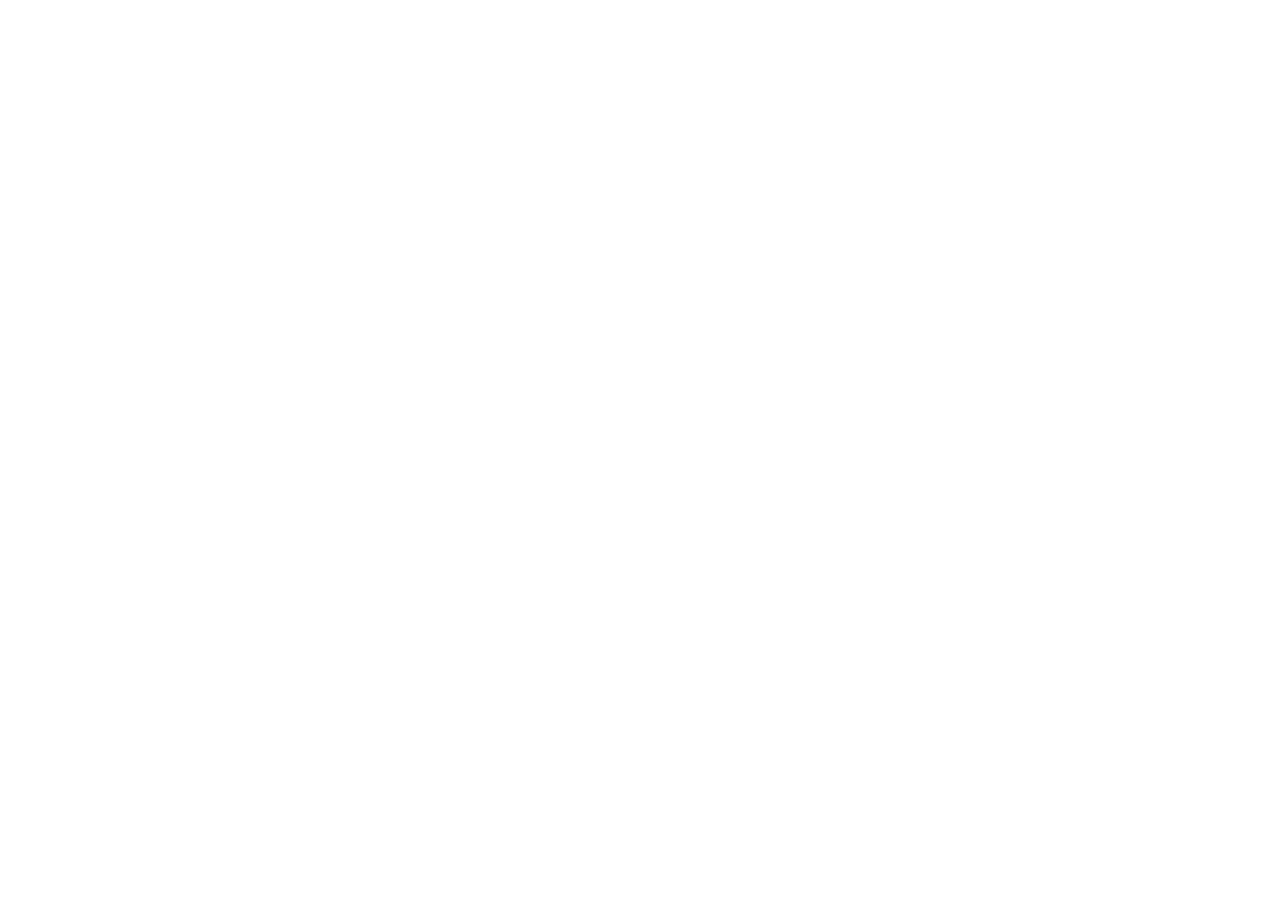
==== index.html @ 87e2204d "first commit" ====
<!DOCTYPE html>
<html>
<head>
    <meta charset='utf-8'>
    <meta http-equiv='X-UA-Compatible' content='IE=edge'>
    <title>Page Title</title>
    <meta name='viewport' content='width=device-width, initial-scale=1'>
    <link rel='stylesheet' type='text/css' media='screen' href='main.css'>
    <script src='main.js'></script>
</head>
<body>
    
</body>
</html>
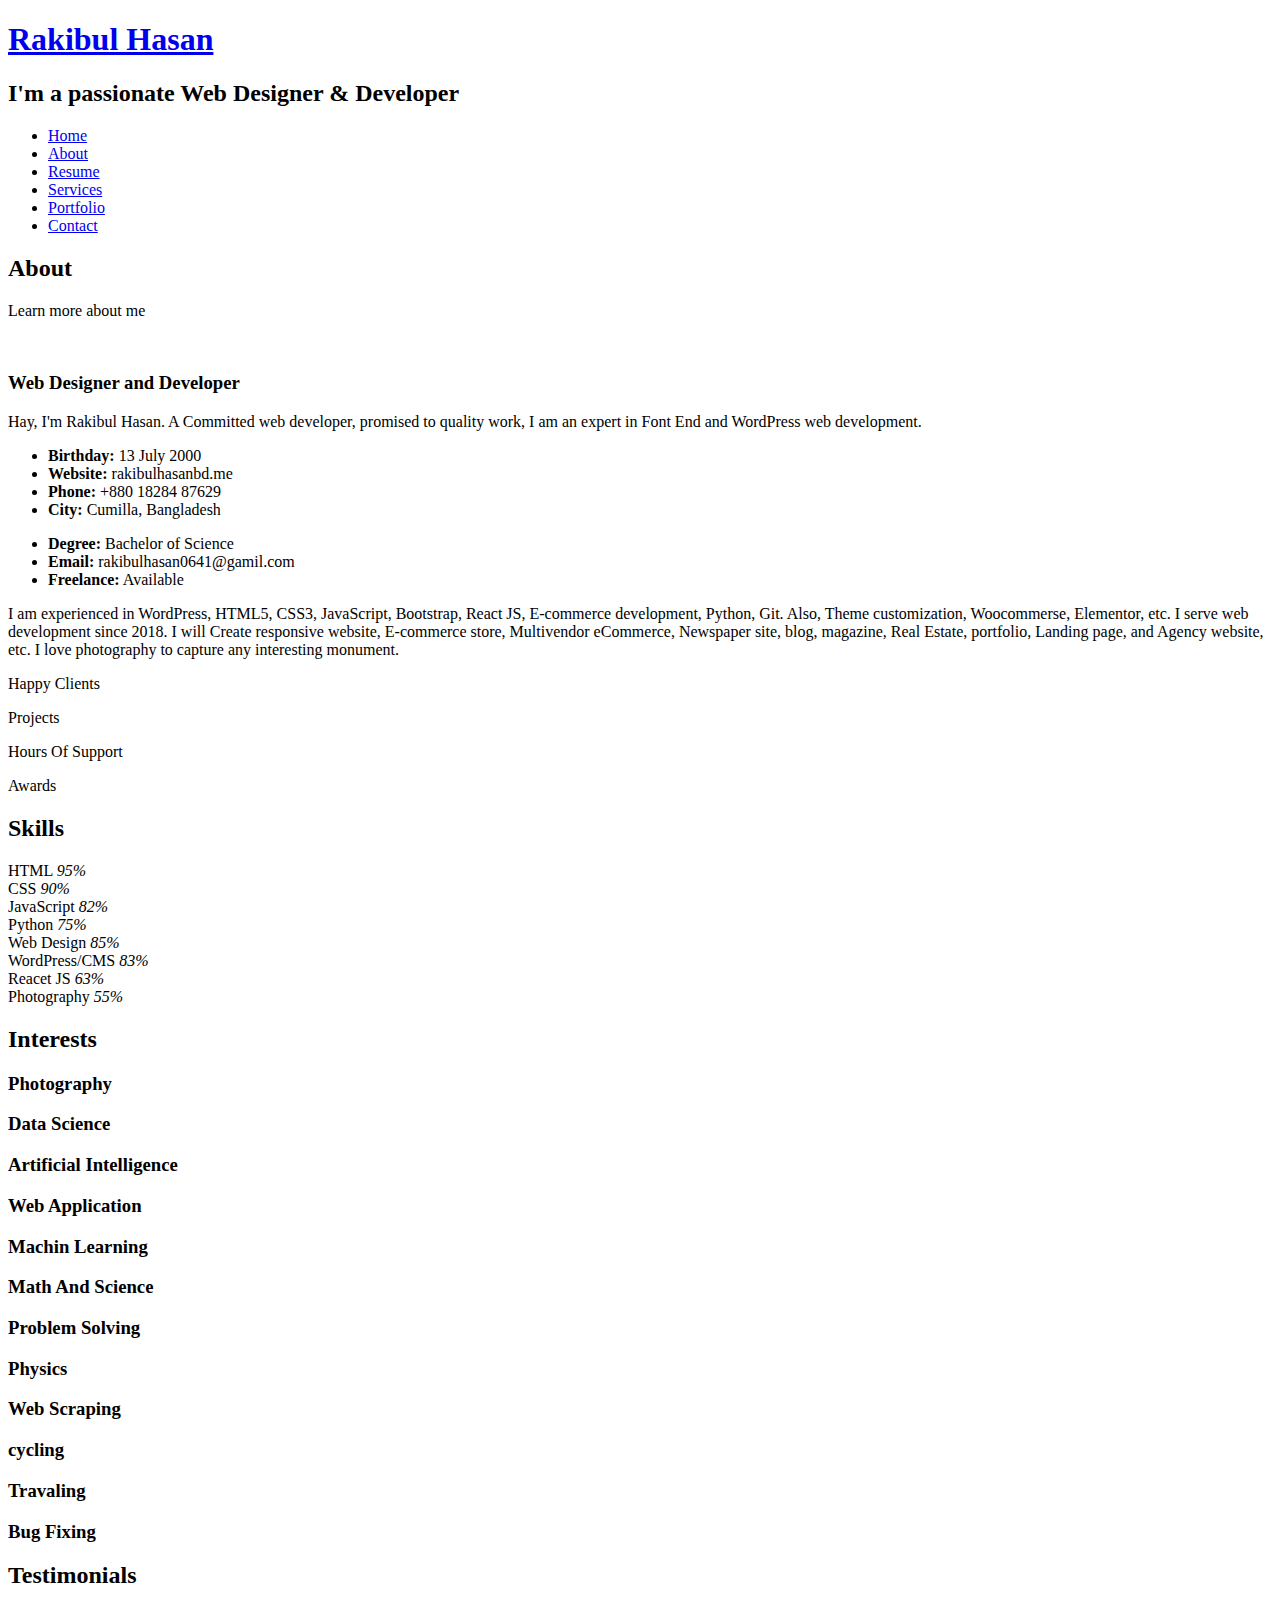
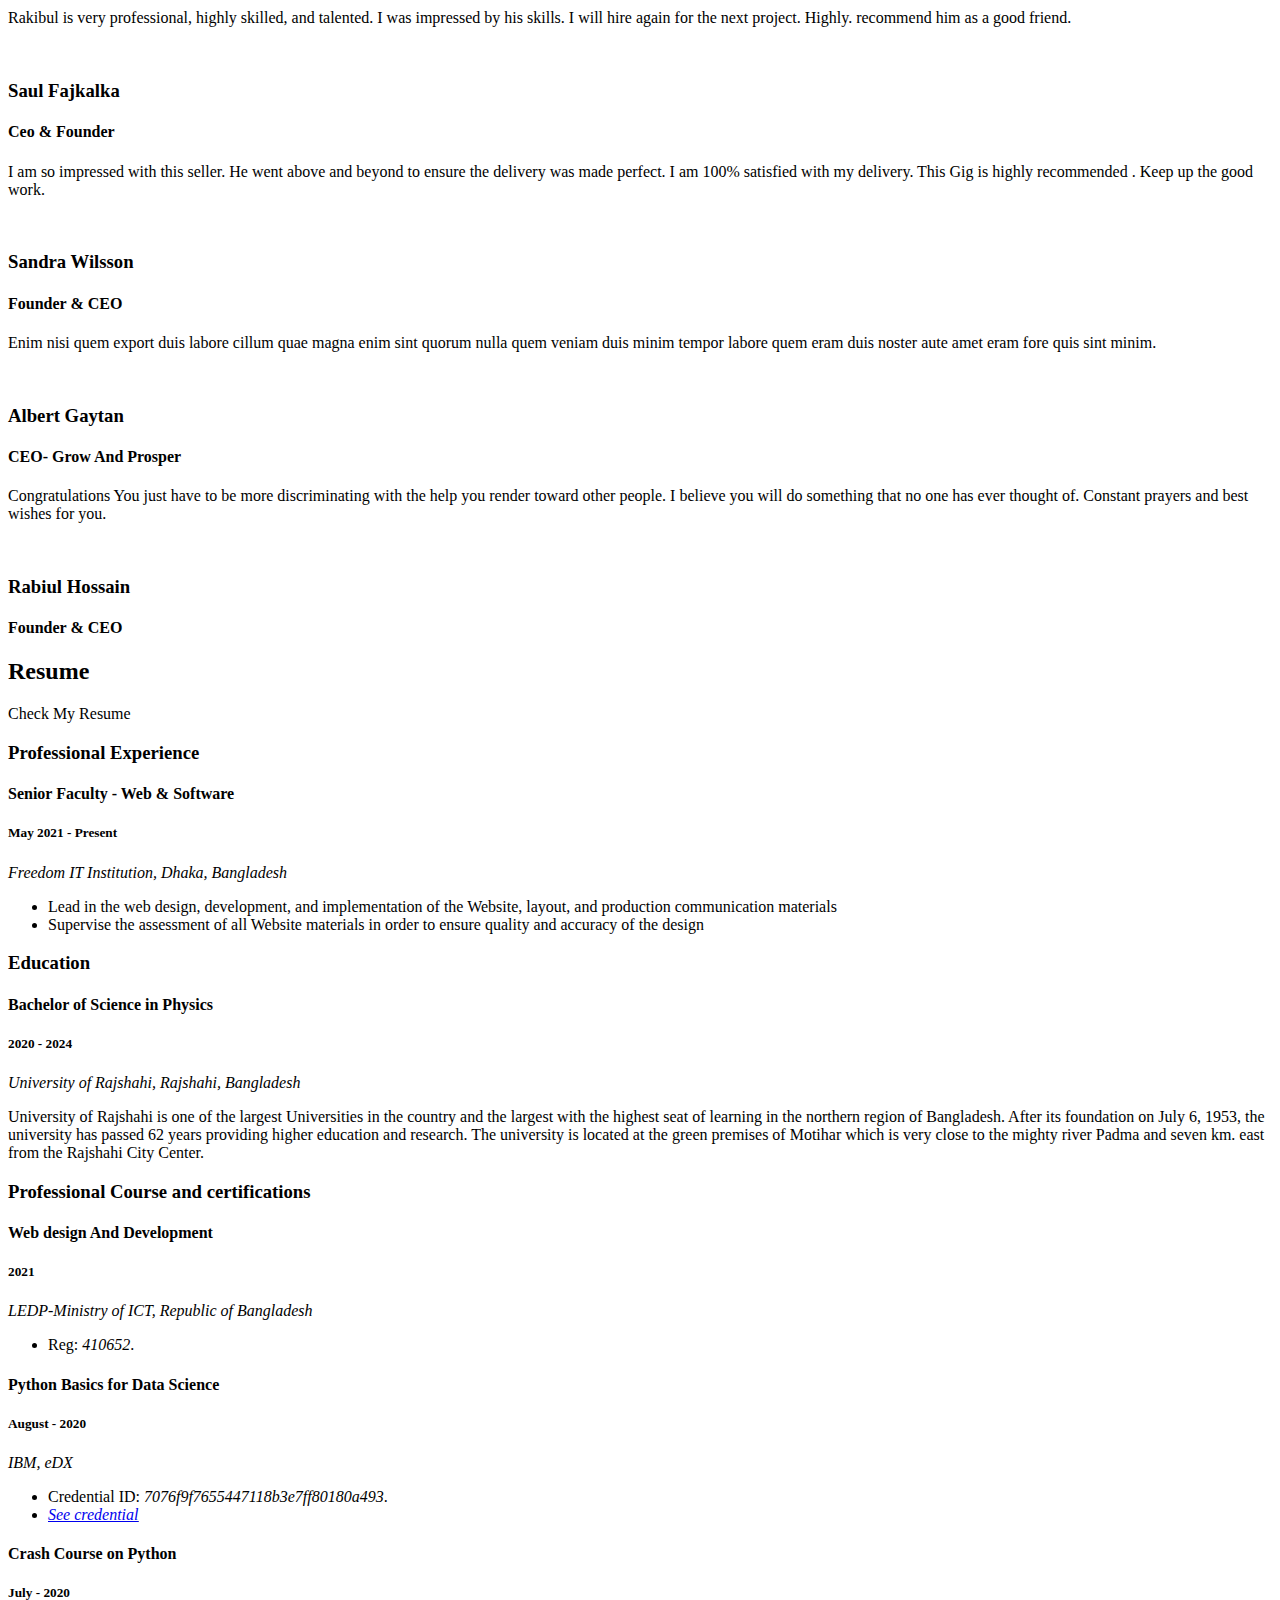
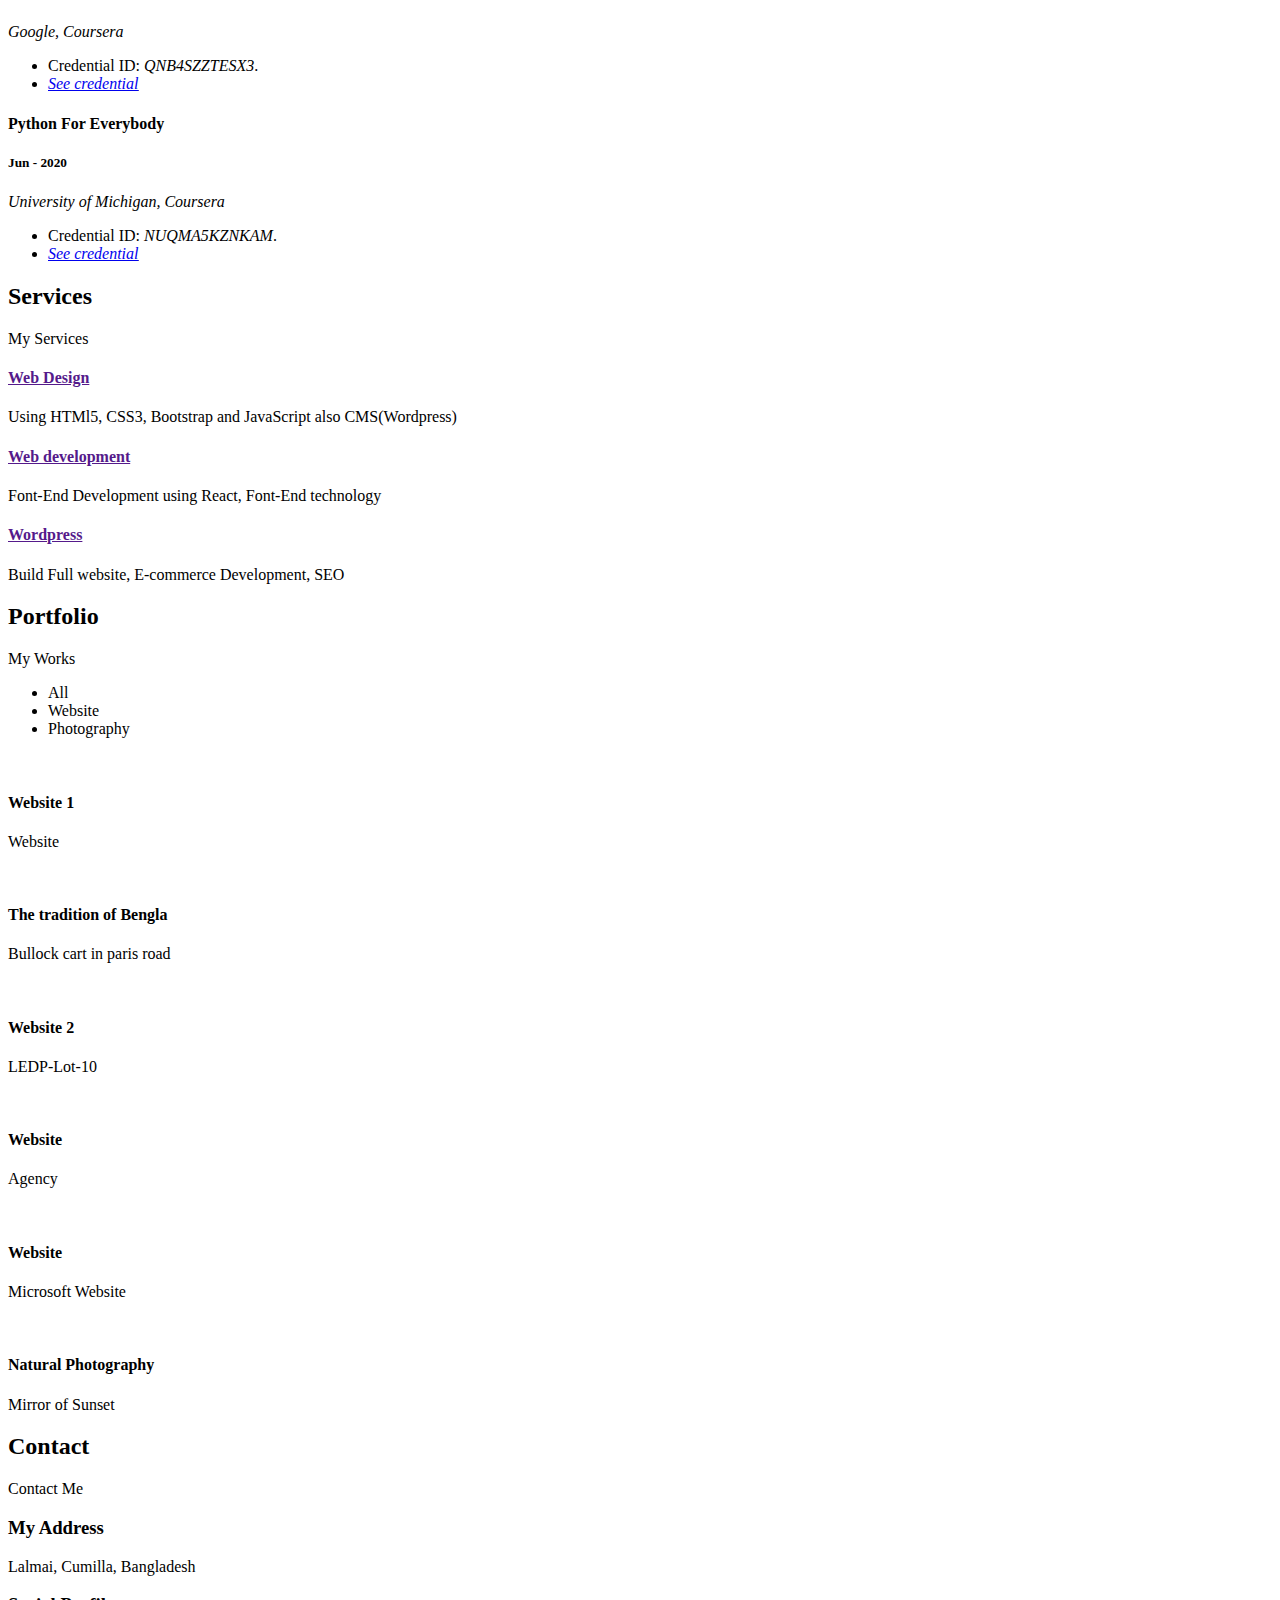
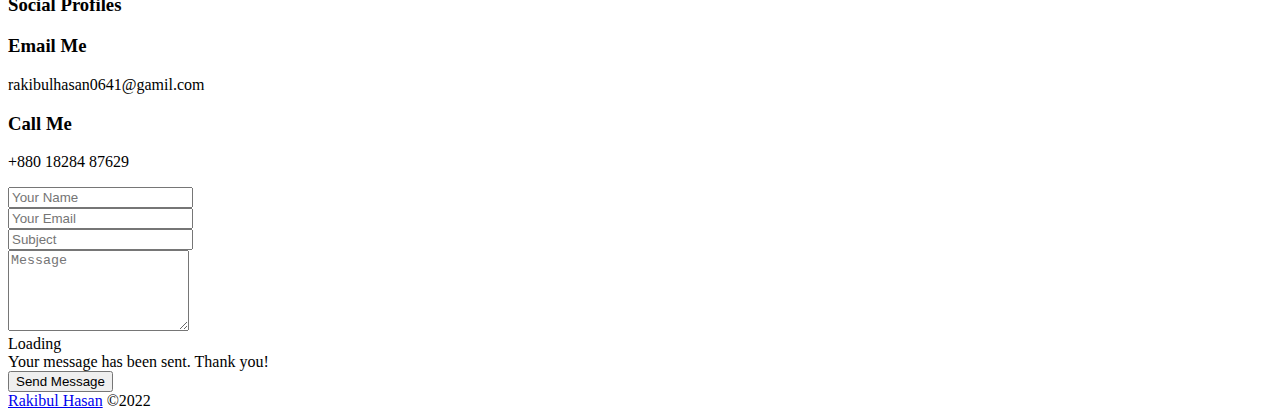
==== commit 87ccc4a2: "add HTML file" ====
--- a/index.html
+++ b/index.html
@@ -1,14 +1,862 @@
 <!DOCTYPE html>
-<html>
+<html lang="en">
+
 <head>
-    <meta charset='utf-8'>
-    <meta http-equiv='X-UA-Compatible' content='IE=edge'>
-    <title>Page Title</title>
-    <meta name='viewport' content='width=device-width, initial-scale=1'>
-    <link rel='stylesheet' type='text/css' media='screen' href='main.css'>
-    <script src='main.js'></script>
+  <meta charset="utf-8">
+  <meta content="width=device-width, initial-scale=1.0" name="viewport">
+
+  <title>Rakibul Hasan | Web Designer and Developer</title>
+  <meta content="" name="description">
+  <meta content="" name="keywords">
+
+  <!-- Favicons -->
+  <link href="assets/img/favicon.ico" rel="icon">
+  <link href="assets/img/apple-touch-icon.png" rel="apple-touch-icon">
+
+  <!-- Google Fonts -->
+  <link href="https://fonts.googleapis.com/css?family=Open+Sans:300,300i,400,400i,600,600i,700,700i|Raleway:300,300i,400,400i,500,500i,600,600i,700,700i|Poppins:300,300i,400,400i,500,500i,600,600i,700,700i" rel="stylesheet">
+
+  <!-- Vendor CSS Files -->
+  <link href="assets/vendor/bootstrap/css/bootstrap.min.css" rel="stylesheet">
+  <link href="assets/vendor/bootstrap-icons/bootstrap-icons.css" rel="stylesheet">
+  <link href="assets/vendor/boxicons/css/boxicons.min.css" rel="stylesheet">
+  <link href="assets/vendor/glightbox/css/glightbox.min.css" rel="stylesheet">
+  <link href="assets/vendor/remixicon/remixicon.css" rel="stylesheet">
+  <link href="assets/vendor/swiper/swiper-bundle.min.css" rel="stylesheet">
+
+  <!-- Template Main CSS File -->
+  <link href="assets/css/style.css" rel="stylesheet">
+
+  <!-- =======================================================
+  * Rakibul Hasan's Personal  portfiloo
+  * Template URL: https://rakibulhasanbd.me/
+  * Author:  Rakibul Hasan
+  ======================================================== -->
 </head>
+
 <body>
-    
+
+  <!-- ======= Header ======= -->
+  <header id="header">
+    <div class="container">
+
+      <h1><a href="index.html">Rakibul Hasan</a></h1>
+      <!-- Uncomment below if you prefer to use an image logo -->
+      <!-- <a href="index.html" class="mr-auto"><img src="assets/img/logo.png" alt="" class="img-fluid"></a> -->
+      <!-- <h2>I'm a passionate <span class="typed" data-typed-items="Designer, Developer, Freelancer, Physicist, Photographer"></span></h2> -->
+      <h2>I'm a passionate <span>Web Designer & Developer</span></h2>
+      
+      <!-- ======= Hero Section ======= -->
+  <!-- <section id="hero" class="d-flex flex-column justify-content-center align-items-center">
+    <div class="hero-container" data-aos="fade-in">
+      <h1>Rakibul Hasan</h1>
+      <p>I'm <span class="typed" data-typed-items="Designer, Developer, Freelancer, Physicist, Photographer"></span></p>
+    </div>
+  </section>End Hero -->
+  
+      <nav id="navbar" class="navbar">
+        <ul>
+          <li><a class="nav-link active" href="#header">Home</a></li>
+          <li><a class="nav-link" href="#about">About</a></li>
+          <li><a class="nav-link" href="#resume">Resume</a></li>
+          <li><a class="nav-link" href="#services">Services</a></li>
+          <li><a class="nav-link" href="#portfolio">Portfolio</a></li>
+          <li><a class="nav-link" href="#contact">Contact</a></li>
+        </ul>
+        <i class="bi bi-list mobile-nav-toggle"></i>
+      </nav><!-- .navbar -->
+
+      <div class="social-links">
+        <a target="_blank" href="https://twitter.com/rakibulh181" class="twitter"><i class="bx bxl-twitter"></i></a>
+        <a target="_blank" href="https://www.freecodecamp.org/rakibul181" class="facebook"><i class="fab fa-free-code-camp"></i></a>
+        <a target="_blank" href="https://www.instagram.com/rakibul_hasan81/" class="instagram"><i class="bx bxl-instagram"></i></a>
+        <a target="_blank" href="https://github.com/rakibul181" class="google-plus"><i class="bx bxl-github"></i></a>
+        <a taeget="_blank" href="https://www.linkedin.com/in/rakibul181/" class="linkedin"><i class="bx bxl-linkedin"></i></a>
+      </div>
+
+    </div>
+  </header><!-- End Header -->
+
+  <!-- ======= About Section ======= -->
+  <section id="about" class="about">
+
+    <!-- ======= About Me ======= -->
+    <div class="about-me container">
+
+      <div class="section-title">
+        <h2>About</h2>
+        <p>Learn more about me</p>
+      </div>
+
+      <div class="row">
+        <div class="col-lg-4" data-aos="fade-right">
+          <img src="assets/img/me.jpeg" class="img-fluid" alt="">
+        </div>
+        <div class="col-lg-8 pt-4 pt-lg-0 content" data-aos="fade-left">
+          <h3>Web Designer and Developer</h3>
+          <p class="fst-italic">
+            Hay, I'm Rakibul Hasan. A Committed web developer, promised to quality work, I am an expert in Font End and WordPress web development. 
+          </p>
+          <div class="row">
+            <div class="col-lg-6">
+              <ul>
+                <li><i class="bi bi-chevron-right"></i> <strong>Birthday:</strong> <span>13 July 2000</span></li>
+                <li><i class="bi bi-chevron-right"></i> <strong>Website:</strong> <span>rakibulhasanbd.me</span></li>
+                <li><i class="bi bi-chevron-right"></i> <strong>Phone:</strong> <span>+880 18284 87629</span></li>
+                <li><i class="bi bi-chevron-right"></i> <strong>City:</strong> <span>Cumilla, Bangladesh</span></li>
+              </ul>
+            </div>
+            <div class="col-lg-6">
+              <ul>
+                <!-- <li><i class="bi bi-chevron-right"></i> <strong>Age:</strong> <span>30</span></li> -->
+                <li><i class="bi bi-chevron-right"></i> <strong>Degree:</strong> <span>Bachelor of Science</span></li>
+                <li><i class="bi bi-chevron-right"></i> <strong>Email:</strong> <span>rakibulhasan0641@gamil.com</span></li>
+                <li><i class="bi bi-chevron-right"></i> <strong>Freelance:</strong> <span>Available</span></li>
+              </ul>
+            </div>
+          </div>
+          <p>
+            I am experienced in WordPress, HTML5, CSS3, JavaScript, Bootstrap, React JS, E-commerce development, Python, Git. Also, Theme customization, Woocommerse, Elementor, etc. I serve web development since 2018. I will Create responsive website, E-commerce store, Multivendor eCommerce, Newspaper site, blog, magazine, Real Estate, portfolio, Landing page, and Agency website, etc. I love photography to capture any interesting monument.
+          </p>
+        </div>
+      </div>
+
+    </div><!-- End About Me -->
+
+    <!-- ======= Counts ======= -->
+    <div class="counts container">
+
+      <div class="row">
+
+        <div class="col-lg-3 col-md-6">
+          <div class="count-box">
+            <i class="bi bi-emoji-smile"></i>
+            <span data-purecounter-start="0" data-purecounter-end="32" data-purecounter-duration="1" class="purecounter"></span>
+            <p>Happy Clients</p>
+          </div>
+        </div>
+
+        <div class="col-lg-3 col-md-6 mt-5 mt-md-0">
+          <div class="count-box">
+            <i class="bi bi-journal-richtext"></i>
+            <span data-purecounter-start="0" data-purecounter-end="51" data-purecounter-duration="1" class="purecounter"></span>
+            <p>Projects</p>
+          </div>
+        </div>
+
+        <div class="col-lg-3 col-md-6 mt-5 mt-lg-0">
+          <div class="count-box">
+            <i class="bi bi-headset"></i>
+            <span data-purecounter-start="0" data-purecounter-end="463" data-purecounter-duration="1" class="purecounter"></span>
+            <p>Hours Of Support</p>
+          </div>
+        </div>
+
+        <div class="col-lg-3 col-md-6 mt-5 mt-lg-0">
+          <div class="count-box">
+            <i class="bi bi-award"></i>
+            <span data-purecounter-start="0" data-purecounter-end="3" data-purecounter-duration="1" class="purecounter"></span>
+            <p>Awards</p>
+          </div>
+        </div>
+
+      </div>
+
+    </div><!-- End Counts -->
+
+    <!-- ======= Skills  ======= -->
+    <div class="skills container">
+
+      <div class="section-title">
+        <h2>Skills</h2>
+      </div>
+
+      <div class="row skills-content">
+
+        <div class="col-lg-6">
+
+          <div class="progress">
+            <span class="skill">HTML <i class="val">95%</i></span>
+            <div class="progress-bar-wrap">
+              <div class="progress-bar" role="progressbar" aria-valuenow="95" aria-valuemin="0" aria-valuemax="100"></div>
+            </div>
+          </div>
+
+          <div class="progress">
+            <span class="skill">CSS <i class="val">90%</i></span>
+            <div class="progress-bar-wrap">
+              <div class="progress-bar" role="progressbar" aria-valuenow="90" aria-valuemin="0" aria-valuemax="100"></div>
+            </div>
+          </div>
+
+          <div class="progress">
+            <span class="skill">JavaScript <i class="val">82%</i></span>
+            <div class="progress-bar-wrap">
+              <div class="progress-bar" role="progressbar" aria-valuenow="82" aria-valuemin="0" aria-valuemax="100"></div>
+            </div>
+          </div>
+
+          <div class="progress">
+            <span class="skill">Python <i class="val">75%</i></span>
+            <div class="progress-bar-wrap">
+              <div class="progress-bar" role="progressbar" aria-valuenow="75" aria-valuemin="0" aria-valuemax="100"></div>
+            </div>
+          </div>
+
+        </div>
+
+        <div class="col-lg-6">
+
+          <div class="progress">
+            <span class="skill">Web Design <i class="val">85%</i></span>
+            <div class="progress-bar-wrap">
+              <div class="progress-bar" role="progressbar" aria-valuenow="85" aria-valuemin="0" aria-valuemax="100"></div>
+            </div>
+          </div>
+
+          <div class="progress">
+            <span class="skill">WordPress/CMS <i class="val">83%</i></span>
+            <div class="progress-bar-wrap">
+              <div class="progress-bar" role="progressbar" aria-valuenow="83" aria-valuemin="0" aria-valuemax="100"></div>
+            </div>
+          </div>
+
+          <div class="progress">
+            <span class="skill">Reacet JS <i class="val">63%</i></span>
+            <div class="progress-bar-wrap">
+              <div class="progress-bar" role="progressbar" aria-valuenow="63" aria-valuemin="0" aria-valuemax="100"></div>
+            </div>
+          </div>
+
+          <div class="progress">
+            <span class="skill">Photography <i class="val">55%</i></span>
+            <div class="progress-bar-wrap">
+              <div class="progress-bar" role="progressbar" aria-valuenow="55" aria-valuemin="0" aria-valuemax="100"></div>
+            </div>
+          </div>
+
+        </div>
+
+      </div>
+
+    </div><!-- End Skills -->
+
+    <!-- ======= Interests ======= -->
+    <div class="interests container">
+
+      <div class="section-title">
+        <h2>Interests</h2>
+      </div>
+
+      <div class="row">
+        <div class="col-lg-3 col-md-4">
+          <div class="icon-box">
+            <i class="fas fa-camera-retro" style="color: #ffbb2c;"></i>
+            <h3>Photography</h3>
+          </div>
+        </div>
+        <div class="col-lg-3 col-md-4 mt-4 mt-md-0">
+          <div class="icon-box">
+            <i class="fas fa-database" style="color: #5578ff;"></i>
+            <h3>Data Science</h3>
+          </div>
+        </div>
+        <div class="col-lg-3 col-md-4 mt-4 mt-md-0">
+          <div class="icon-box">
+            <i class="fas fa-robot" style="color: #e80368;"></i>
+            <h3>Artificial Intelligence</h3>
+          </div>
+        </div>
+        <div class="col-lg-3 col-md-4 mt-4 mt-lg-0">
+          <div class="icon-box">
+            <i class="fas fa-laptop-code" style="color: #e361ff;"></i>
+            <h3>Web Application</h3>
+          </div>
+        </div>
+        <div class="col-lg-3 col-md-4 mt-4">
+          <div class="icon-box">
+            <i class="fas fa-cash-register" style="color: #47aeff;"></i>
+            <h3>Machin Learning</h3>
+          </div>
+        </div>
+        <div class="col-lg-3 col-md-4 mt-4">
+          <div class="icon-box">
+            <i class="fab fa-react" style="color: #ffa76e;"></i>
+            <h3>Math And Science</h3>
+          </div>
+        </div>
+        <div class="col-lg-3 col-md-4 mt-4">
+          <div class="icon-box">
+            <i class="fas fa-puzzle-piece"style="color: #11dbcf;"></i>
+            <h3>Problem Solving</h3>
+          </div>
+        </div>
+        <div class="col-lg-3 col-md-4 mt-4">
+          <div class="icon-box">
+            <i class="fas fa-magnet" style="color: #4233ff;"></i>
+            <h3>Physics</h3>
+          </div>
+        </div>
+        <div class="col-lg-3 col-md-4 mt-4">
+          <div class="icon-box">
+            <i class="fas fa-globe" style="color: #b2904f;"></i>
+            <h3>Web Scraping</h3>
+          </div>
+        </div>
+        <div class="col-lg-3 col-md-4 mt-4">
+          <div class="icon-box">
+            <i class="fas fa-biking" style="color: #b20969;"></i>
+            <h3>cycling</h3>
+          </div>
+        </div>
+        <div class="col-lg-3 col-md-4 mt-4">
+          <div class="icon-box">
+            <i class="fas fa-car-alt" style="color: #ff5828;"></i>
+            <h3>Travaling</h3>
+          </div>
+        </div>
+        <div class="col-lg-3 col-md-4 mt-4">
+          <div class="icon-box">
+            <i class="fas fa-tools" style="color: #29cc61;"></i>
+            <h3>Bug Fixing</h3>
+          </div>
+        </div>
+      </div>
+
+    </div><!-- End Interests -->
+
+    <!-- ======= Testimonials ======= -->
+    <div class="testimonials container">
+
+      <div class="section-title">
+        <h2>Testimonials</h2>
+      </div>
+
+      <div class="testimonials-slider swiper-container" data-aos="fade-up" data-aos-delay="100">
+        <div class="swiper-wrapper">
+
+          <div class="swiper-slide">
+            <div class="testimonial-item">
+              <p>
+                <i class="bx bxs-quote-alt-left quote-icon-left"></i>
+                Rakibul is very professional, highly skilled, and talented. I was impressed by his skills. I will hire again for the next project. Highly. recommend him as a good friend.
+                <i class="bx bxs-quote-alt-right quote-icon-right"></i>
+              </p>
+              <img src="assets/img/testimonials/testimonials-1.jpg" class="testimonial-img" alt="">
+              <h3>Saul  Fajkalka</h3>
+              <h4>Ceo &amp; Founder</h4>
+            </div>
+          </div><!-- End testimonial item -->
+
+          <div class="swiper-slide">
+            <div class="testimonial-item">
+              <p>
+                <i class="bx bxs-quote-alt-left quote-icon-left"></i>
+                I am so impressed with this seller. He went above and beyond to ensure the delivery was made perfect. I am 100% satisfied with my delivery. This Gig is highly recommended . Keep up the good work.
+                <i class="bx bxs-quote-alt-right quote-icon-right"></i>
+              </p>
+              <img src="assets/img/testimonials/testimonials-2.jpg" class="testimonial-img" alt="">
+              <h3>Sandra Wilsson</h3>
+              <h4>Founder &amp; CEO </h4>
+            </div>
+          </div><!-- End testimonial item -->
+
+          <div class="swiper-slide">
+            <div class="testimonial-item">
+              <p>
+                <i class="bx bxs-quote-alt-left quote-icon-left"></i>
+                Enim nisi quem export duis labore cillum quae magna enim sint quorum nulla quem veniam duis minim tempor labore quem eram duis noster aute amet eram fore quis sint minim.
+                <i class="bx bxs-quote-alt-right quote-icon-right"></i>
+              </p>
+              <img src="assets/img/testimonials/testimonials-3.jpg" class="testimonial-img" alt="">
+              <h3>Albert Gaytan</h3>
+              <h4>CEO- Grow And Prosper</h4>
+            </div>
+          </div><!-- End testimonial item -->
+
+          <div class="swiper-slide">
+            <div class="testimonial-item">
+              <p>
+                <i class="bx bxs-quote-alt-left quote-icon-left"></i>
+                Congratulations You just have to be more discriminating with the help you render toward other people. I believe you will do something that no one has ever thought of. Constant prayers and best wishes for you.
+                <i class="bx bxs-quote-alt-right quote-icon-right"></i>
+              </p>
+              <img src="assets/img/testimonials/testimonials-4.jpg" class="testimonial-img" alt="">
+              <h3>Rabiul Hossain</h3>
+              <h4>Founder &amp; CEO</h4>
+            </div>
+          </div><!-- End testimonial item -->
+
+          <!-- <div class="swiper-slide">
+            <div class="testimonial-item">
+              <p>
+                <i class="bx bxs-quote-alt-left quote-icon-left"></i>
+                Quis quorum aliqua sint quem legam fore sunt eram irure aliqua veniam tempor noster veniam enim culpa labore duis sunt culpa nulla illum cillum fugiat legam esse veniam culpa fore nisi cillum quid.
+                <i class="bx bxs-quote-alt-right quote-icon-right"></i>
+              </p>
+              <img src="assets/img/testimonials/testimonials-5.jpg" class="testimonial-img" alt="">
+              <h3>John Larson</h3>
+              <h4>Entrepreneur</h4>
+            </div>
+          </div>End testimonial item -->
+
+        </div>
+        <div class="swiper-pagination"></div>
+      </div>
+
+      <div class="owl-carousel testimonials-carousel">
+
+      </div>
+
+    </div><!-- End Testimonials  -->
+
+  </section><!-- End About Section -->
+
+  <!-- ======= Resume Section ======= -->
+  <section id="resume" class="resume">
+    <div class="container">
+
+      <div class="section-title">
+        <h2>Resume</h2>
+        <p>Check My Resume</p>
+      </div>
+
+      <div class="row">
+        <div class="col-lg-6">
+
+          <h3 class="resume-title">Professional Experience</h3>
+          <div class="resume-item">
+            <h4>Senior Faculty - Web & Software</h4>
+            <h5>May 2021 - Present</h5>
+            <p><em>Freedom IT Institution, Dhaka, Bangladesh </em></p>
+            <p>
+            <ul>
+              <li>Lead in the web design, development, and implementation of the Website, layout, and production communication materials</li>
+              <!-- <li>Delegate tasks to the 7 members of the design team and provide counsel on all aspects of the project. </li> -->
+              <li>Supervise the assessment of all Website materials in order to ensure quality and accuracy of the design</li>
+              <!-- <li>Oversee the efficient use of production project budgets ranging from $2,000 - $25,000</li> -->
+            </ul>
+            </p>
+          </div>
+          
+          <!-- <h3 class="resume-title">Sumary</h3>
+          <div class="resume-item pb-0">
+            
+            <h4>Alice Barkley</h4>
+            <p><em>Innovative and deadline-driven Graphic Designer with 3+ years of experience designing and developing user-centered digital/print marketing material from initial concept to final, polished deliverable.</em></p>
+            <p>
+            <ul>
+              <li>Portland par 127,Orlando, FL</li>
+              <li>(123) 456-7891</li>
+              <li>alice.barkley@example.com</li>
+            </ul>
+            </p>
+          </div> -->
+
+          <h3 class="resume-title">Education</h3>
+          <!-- <div class="resume-item">
+            <h4>Master of Fine Arts &amp; Graphic Design</h4>
+            <h5>2015 - 2016</h5>
+            <p><em>Rochester Institute of Technology, Rochester, NY</em></p>
+            <p>Qui deserunt veniam. Et sed aliquam labore tempore sed quisquam iusto autem sit. Ea vero voluptatum qui ut dignissimos deleniti nerada porti sand markend</p>
+          </div> -->
+          <div class="resume-item">
+            <h4>Bachelor of Science in Physics </h4>
+            <h5>2020 - 2024</h5>
+            <p><em>University of Rajshahi, Rajshahi, Bangladesh</em></p>
+            <p>University of Rajshahi is one of the largest Universities in the country and the largest with the highest seat of learning in the northern region of Bangladesh. After its foundation on July 6, 1953, the university has passed 62 years providing higher education and research. The university is located at the green premises of Motihar which is very close to the mighty river Padma and seven km. east from the Rajshahi City Center.</p>
+          </div>
+        </div>
+        <div class="col-lg-6">
+          <h3 class="resume-title">Professional Course and certifications</h3>
+          <!-- <div class="resume-item">
+            <h4>Senior Faculty - Web & Software</h4>
+            <h5>May 2021 - Present</h5>
+            <p><em>Freedom IT Institution, Dhaka, Bangladesh </em></p>
+            <p>
+            <ul>
+              <li>Lead in the design, development, and implementation of the graphic, layout, and production communication materials</li>
+              <li>Delegate tasks to the 7 members of the design team and provide counsel on all aspects of the project. </li>
+              <li>Supervise the assessment of all graphic materials in order to ensure quality and accuracy of the design</li>
+              <li>Oversee the efficient use of production project budgets ranging from $2,000 - $25,000</li>
+            </ul>
+            </p>
+          </div> -->
+          <div class="resume-item">
+            <h4>Web design And Development</h4>
+            <h5>2021</h5>
+            <p><em>LEDP-Ministry of ICT, Republic of Bangladesh</em></p>
+            <p>
+            <ul>
+              <li> Reg:<em> 410652</em>.</li>
+              <!-- <li>Managed up to 5 projects or tasks at a given time while under pressure</li>
+              <li>Recommended and consulted with clients on the most appropriate graphic design</li>
+              <li>Created 4+ design presentations and proposals a month for clients and account managers</li> -->
+            </ul>
+            </p>
+
+            
+          </div>
+          <div class="resume-item">
+            <h4>Python Basics for Data Science</h4>
+            <h5>August - 2020</h5>
+            <p><em>IBM, eDX</em></p>
+            <p>
+            <ul>
+              <li>Credential ID:<em> 7076f9f7655447118b3e7ff80180a493</em>.</li>
+              <li> <em><u><a href="https://courses.edx.org/certificates/7076f9f7655447118b3e7ff80180a493" target="_blank" rel="noopener noreferrer">See credential</a> </u></em></li>
+              <!-- <li>Recommended and consulted with clients on the most appropriate graphic design</li> -->
+              <!-- <li>Created 4+ design presentations and proposals a month for clients and account managers</li> -->
+            </ul>
+            </p>
+          </div>
+
+          <div class="resume-item">
+            <h4>Crash Course on Python</h4>
+            <h5>July - 2020</h5>
+            <p><em>Google, Coursera</em></p>
+            <p>
+            <ul>
+              <li>Credential ID:<em> QNB4SZZTESX3</em>.</li>
+              <li> <em><u><a href="https://coursera.org/share/722d1d818c4c47bb363d04d48b57ca7c" target="_blank" rel="noopener noreferrer">See credential</a> </u></em></li>
+              <!-- <li>Recommended and consulted with clients on the most appropriate graphic design</li> -->
+              <!-- <li>Created 4+ design presentations and proposals a month for clients and account managers</li> -->
+            </ul>
+            </p>
+          </div>
+
+          <div class="resume-item">
+            <h4>Python For Everybody</h4>
+            <h5>Jun - 2020</h5>
+            <p><em>University of Michigan, Coursera</em></p>
+            <p>
+            <ul>
+              <li>Credential ID:<em> NUQMA5KZNKAM</em>.</li>
+              <li> <em><u><a href="https://coursera.org/share/3c08f6931a0ed727dc9928d311f9d969" target="_blank" rel="noopener noreferrer">See credential</a> </u></em></li>
+              <!-- <li>Recommended and consulted with clients on the most appropriate graphic design</li> -->
+              <!-- <li>Created 4+ design presentations and proposals a month for clients and account managers</li> -->
+            </ul>
+            </p>
+          </div>
+
+        
+        </div>
+      </div>
+
+    </div>
+  </section><!-- End Resume Section -->
+
+  <!-- ======= Services Section ======= -->
+  <section id="services" class="services">
+    <div class="container">
+
+      <div class="section-title">
+        <h2>Services</h2>
+        <p>My Services</p>
+      </div>
+
+      <div class="row">
+        <div class="col-lg-4 col-md-6 d-flex align-items-stretch">
+          <div class="icon-box">
+            <div class="icon"><i class="fas fa-laptop-code"></i></div>
+            <h4><a href="">Web Design</a></h4>
+            <p>Using HTMl5, CSS3, Bootstrap and JavaScript also CMS(Wordpress)</p>
+          </div>
+        </div>
+
+        <div class="col-lg-4 col-md-6 d-flex align-items-stretch mt-4 mt-md-0">
+          <div class="icon-box">
+            <div class="icon"><i class="fab fa-connectdevelop"></i></div>
+            <h4><a href="">Web development</a></h4>
+            <p> Font-End Development using React, Font-End technology</p>
+          </div>
+        </div>
+
+        <div class="col-lg-4 col-md-6 d-flex align-items-stretch mt-4 mt-lg-0">
+          <div class="icon-box">
+            <div class="icon"><i class="fab fa-wordpress-simple"></i></div>
+            <h4><a href="">Wordpress</a></h4>
+            <p>Build Full website, E-commerce Development, SEO</p>
+          </div>
+        </div>
+
+        <!-- <div class="col-lg-4 col-md-6 d-flex align-items-stretch mt-4">
+          <div class="icon-box">
+            <div class="icon"><i class="bx bx-world"></i></div>
+            <h4><a href="">Nemo Enim</a></h4>
+            <p>At vero eos et accusamus et iusto odio dignissimos ducimus qui blanditiis</p>
+          </div>
+        </div>
+
+        <div class="col-lg-4 col-md-6 d-flex align-items-stretch mt-4">
+          <div class="icon-box">
+            <div class="icon"><i class="bx bx-slideshow"></i></div>
+            <h4><a href="">Dele cardo</a></h4>
+            <p>Quis consequatur saepe eligendi voluptatem consequatur dolor consequuntur</p>
+          </div>
+        </div>
+
+        <div class="col-lg-4 col-md-6 d-flex align-items-stretch mt-4">
+          <div class="icon-box">
+            <div class="icon"><i class="bx bx-arch"></i></div>
+            <h4><a href="">Divera don</a></h4>
+            <p>Modi nostrum vel laborum. Porro fugit error sit minus sapiente sit aspernatur</p>
+          </div>
+        </div> -->
+
+      </div>
+
+    </div>
+  </section><!-- End Services Section -->
+
+  <!-- ======= Portfolio Section ======= -->
+  <section id="portfolio" class="portfolio">
+    <div class="container">
+
+      <div class="section-title">
+        <h2>Portfolio</h2>
+        <p>My Works</p>
+      </div>
+
+      <div class="row">
+        <div class="col-lg-12 d-flex justify-content-center">
+          <ul id="portfolio-flters">
+            <li data-filter="*" class="filter-active">All</li>
+            <li data-filter=".filter-app">Website</li>
+            <!-- <li data-filter=".filter-card">Card</li> -->
+            <li data-filter=".filter-web">Photography</li>
+          </ul>
+        </div>
+      </div>
+
+      <div class="row portfolio-container">
+
+        <div class="col-lg-4 col-md-6 portfolio-item filter-app">
+          <div class="portfolio-wrap">
+            <img src="assets/img/portfolio/portfolio-1.png" class="img-fluid" alt="">
+            <div class="portfolio-info">
+              <h4>Website 1</h4>
+              <p>Website</p>
+              <div class="portfolio-links">
+                <a href="assets/img/portfolio/portfolio-1-1.png" data-gallery="portfolioGallery" class="portfolio-lightbox" title="Grow and Prosper"><i class="bx bx-plus"></i></a>
+                <a href="portfolio-details-1.html" data-gallery="portfolioDetailsGallery" data-glightbox="type: external" class="portfolio-details-lightbox" title="Portfolio Details"><i class="bx bx-link"></i></a>
+              </div>
+            </div>
+          </div>
+        </div>
+
+        <div class="col-lg-4 col-md-6 portfolio-item filter-web">
+          <div class="portfolio-wrap">
+            <img src="assets/img/portfolio/portfolio-2.jpeg" class="img-fluid" alt="">
+            <div class="portfolio-info">
+              <h4>The tradition of Bengla</h4>
+              <p>Bullock cart in paris road</p>
+              <div class="portfolio-links">
+                <!-- <a href="assets/img/portfolio/photography-1.jpg" data-gallery="portfolioGallery" class="portfolio-lightbox" title="Web 3"><i class="bx bx-plus"></i></a> -->
+                <a href="portfolio-details-2.html" data-gallery="portfolioDetailsGallery" data-glightbox="type: external" class="portfolio-details-lightbox" title="Portfolio Details"><i class="bx bx-link"></i></a>
+              </div>
+            </div>
+          </div>
+        </div>
+
+        <div class="col-lg-4 col-md-6 portfolio-item filter-app">
+          <div class="portfolio-wrap">
+            <img src="assets/img/portfolio/portfolio-3.png" class="img-fluid" alt="">
+            <div class="portfolio-info">
+              <h4>Website 2</h4>
+              <p>LEDP-Lot-10</p>
+              <div class="portfolio-links">
+                <a href="assets/img/portfolio/portfolio-3-1.png" data-gallery="portfolioGallery" class="portfolio-lightbox" title="App 2"><i class="bx bx-plus"></i></a>
+                <a href="portfolio-details-3.html" data-gallery="portfolioDetailsGallery" data-glightbox="type: external" class="portfolio-details-lightbox" title="Portfolio Details"><i class="bx bx-link"></i></a>
+              </div>
+            </div>
+          </div>
+        </div>
+
+        <!-- <div class="col-lg-4 col-md-6 portfolio-item filter-card">
+          <div class="portfolio-wrap">
+            <img src="assets/img/portfolio/portfolio-4.jpg" class="img-fluid" alt="">
+            <div class="portfolio-info">
+              <h4>Card 2</h4>
+              <p>Card</p>
+              <div class="portfolio-links">
+                <a href="assets/img/portfolio/portfolio-4.jpg" data-gallery="portfolioGallery" class="portfolio-lightbox" title="Card 2"><i class="bx bx-plus"></i></a>
+                <a href="portfolio-details.html" data-gallery="portfolioDetailsGallery" data-glightbox="type: external" class="portfolio-details-lightbox" title="Portfolio Details"><i class="bx bx-link"></i></a>
+              </div>
+            </div>
+          </div>
+        </div> -->
+
+        <div class="col-lg-4 col-md-6 portfolio-item filter-app">
+          <div class="portfolio-wrap">
+            <img src="assets/img/portfolio/portfolio-5.jpg" class="img-fluid" alt="">
+            <div class="portfolio-info">
+              <h4>Website</h4>
+              <p>Agency</p>
+              <div class="portfolio-links">
+                <a href="assets/img/portfolio/portfolio-5-1.png" data-gallery="portfolioGallery" class="portfolio-lightbox" title="Creative IT"><i class="bx bx-plus"></i></a>
+                <a href="portfolio-details-5.html" data-gallery="portfolioDetailsGallery" data-glightbox="type: external" class="portfolio-details-lightbox" title="Portfolio Details"><i class="bx bx-link"></i></a>
+              </div>
+            </div>
+          </div>
+        </div>
+
+        <div class="col-lg-4 col-md-6 portfolio-item filter-app">
+          <div class="portfolio-wrap">
+            <img src="assets/img/portfolio/portfolio-7.jpg" class="img-fluid" alt="">
+            <div class="portfolio-info">
+              <h4>Website</h4>
+              <p>Microsoft Website</p>
+              <div class="portfolio-links">
+                <a href="assets/img/portfolio/portfolio-7-0.png" data-gallery="portfolioGallery" class="portfolio-lightbox" title="Microsoft website"><i class="bx bx-plus"></i></a>
+                <a href="portfolio-details-7.html" data-gallery="portfolioDetailsGallery" data-glightbox="type: external" class="portfolio-details-lightbox" title="Portfolio Details"><i class="bx bx-link"></i></a>
+              </div>
+            </div>
+          </div>
+        </div>
+
+        <!-- <div class="col-lg-4 col-md-6 portfolio-item filter-card">
+          <div class="portfolio-wrap">
+            <img src="assets/img/portfolio/portfolio-7.jpg" class="img-fluid" alt="">
+            <div class="portfolio-info">
+              <h4>Card 1</h4>
+              <p>Card</p>
+              <div class="portfolio-links">
+                <a href="assets/img/portfolio/portfolio-7.jpg" data-gallery="portfolioGallery" class="portfolio-lightbox" title="Card 1"><i class="bx bx-plus"></i></a>
+                <a href="portfolio-details.html" data-gallery="portfolioDetailsGallery" data-glightbox="type: external" class="portfolio-details-lightbox" title="Portfolio Details"><i class="bx bx-link"></i></a>
+              </div>
+            </div>
+          </div>
+        </div> -->
+
+        <!-- <div class="col-lg-4 col-md-6 portfolio-item filter-card">
+          <div class="portfolio-wrap">
+            <img src="assets/img/portfolio/portfolio-8.jpg" class="img-fluid" alt="">
+            <div class="portfolio-info">
+              <h4>Card 3</h4>
+              <p>Card</p>
+              <div class="portfolio-links">
+                <a href="assets/img/portfolio/portfolio-8.jpg" data-gallery="portfolioGallery" class="portfolio-lightbox" title="Card 3"><i class="bx bx-plus"></i></a>
+                <a href="portfolio-details.html" data-gallery="portfolioDetailsGallery" data-glightbox="type: external" class="portfolio-details-lightbox" title="Portfolio Details"><i class="bx bx-link"></i></a>
+              </div>
+            </div>
+          </div>
+        </div> -->
+
+        <div class="col-lg-4 col-md-6 portfolio-item filter-web">
+          <div class="portfolio-wrap">
+            <img src="assets/img/portfolio/portfolio-6.jpg" class="img-fluid" alt="">
+            <div class="portfolio-info">
+              <h4>Natural Photography</h4>
+              <p>Mirror of Sunset</p>
+              <div class="portfolio-links">
+                <a href="assets/img/portfolio/portfolio-6.jpg" data-gallery="portfolioGallery" class="portfolio-lightbox" title="Mirror of Sunset"><i class="bx bx-plus"></i></a>
+                <!-- <a href="portfolio-details.html" data-gallery="portfolioDetailsGallery" data-glightbox="type: external" class="portfolio-details-lightbox" title="Portfolio Details"><i class="bx bx-link"></i></a> -->
+              </div>
+            </div>
+          </div>
+        </div>
+
+      </div>
+
+    </div>
+  </section><!-- End Portfolio Section -->
+
+  <!-- ======= Contact Section ======= -->
+  <section id="contact" class="contact">
+    <div class="container">
+
+      <div class="section-title">
+        <h2>Contact</h2>
+        <p>Contact Me</p>
+      </div>
+
+      <div class="row mt-2">
+
+        <div class="col-md-6 d-flex align-items-stretch">
+          <div class="info-box">
+            <i class="bx bx-map"></i>
+            <h3>My Address</h3>
+            <p>Lalmai, Cumilla, Bangladesh</p>
+          </div>
+        </div>
+
+        <div class="col-md-6 mt-4 mt-md-0 d-flex align-items-stretch">
+          <div class="info-box">
+            <i class="bx bx-share-alt"></i>
+            <h3>Social Profiles</h3>
+            
+            <div class="social-links">
+              <a target="_blank" href="https://twitter.com/rakibulh181" class="twitter"><i class="bx bxl-twitter"></i></a>
+              <a target="_blank" href="https://www.freecodecamp.org/rakibul181" class="facebook"><i class="fab fa-free-code-camp"></i></a>
+              <a target="_blank" href="https://www.instagram.com/" class="instagram"><i class="bx bxl-instagram"></i></a>
+              <a target="_blank" href="https://github.com/rakibul181" class="google-plus"><i class="bx bxl-github"></i></a>
+              <a taeget="_blank" href="https://www.linkedin.com/in/rakibul181/" class="linkedin"><i class="bx bxl-linkedin"></i></a>
+            </div>
+          </div>
+        </div>
+
+        <div class="col-md-6 mt-4 d-flex align-items-stretch">
+          <div class="info-box">
+            <i class="bx bx-envelope"></i>
+            <h3>Email Me</h3>
+            <p>rakibulhasan0641@gamil.com</p>
+          </div>
+        </div>
+        <div class="col-md-6 mt-4 d-flex align-items-stretch">
+          <div class="info-box">
+            <i class="bx bx-phone-call"></i>
+            <h3>Call Me</h3>
+            <p>+880 18284 87629</p>
+          </div>
+        </div>
+      </div>
+
+      <form action="forms/contact.php" method="post" role="form" class="php-email-form mt-4">
+        <div class="row">
+          <div class="col-md-6 form-group">
+            <input type="text" name="name" class="form-control" id="name" placeholder="Your Name" required>
+          </div>
+          <div class="col-md-6 form-group mt-3 mt-md-0">
+            <input type="email" class="form-control" name="email" id="email" placeholder="Your Email" required>
+          </div>
+        </div>
+        <div class="form-group mt-3">
+          <input type="text" class="form-control" name="subject" id="subject" placeholder="Subject" required>
+        </div>
+        <div class="form-group mt-3">
+          <textarea class="form-control" name="message" rows="5" placeholder="Message" required></textarea>
+        </div>
+        <div class="my-3">
+          <div class="loading">Loading</div>
+          <div class="error-message"></div>
+          <div class="sent-message">Your message has been sent. Thank you!</div>
+        </div>
+        <div class="text-center"><button type="submit">Send Message</button></div>
+      </form>
+
+    </div>
+  </section><!-- End Contact Section -->
+
+  <div class="credits">
+     
+     <a href="https://rakibulhasanbd.me">Rakibul Hasan</a> &copy;2022
+  </div>
+
+  <!-- Vendor JS Files -->
+  <script src="assets/vendor/bootstrap/js/bootstrap.bundle.min.js"></script>
+  <script src="assets/vendor/glightbox/js/glightbox.min.js"></script>
+  <script src="assets/vendor/isotope-layout/isotope.pkgd.min.js"></script>
+  <script src="assets/vendor/php-email-form/validate.js"></script>
+  <script src="assets/vendor/purecounter/purecounter.js"></script>
+  <script src="assets/vendor/swiper/swiper-bundle.min.js"></script>
+  <script src="assets/vendor/waypoints/noframework.waypoints.js"></script>
+
+  <!-- Template Main JS File -->
+  
+  <script src="https://kit.fontawesome.com/7ba9e23631.js" crossorigin="anonymous"></script>
+  <script src="assets/js/main.js"></script>
+
 </body>
+
 </html>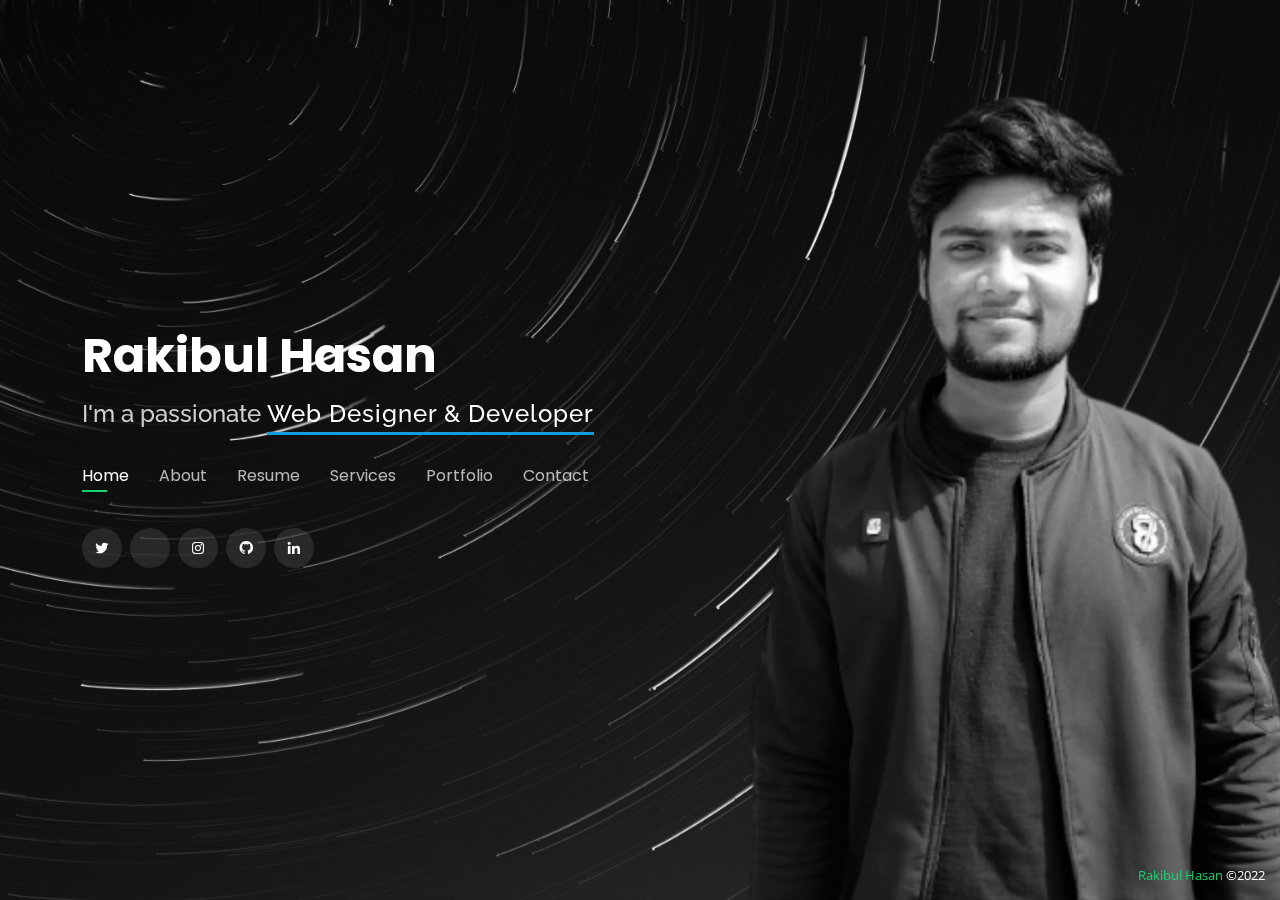
==== commit 4e8150a3: "FreeCodeCamp added" ====
--- a/index.html
+++ b/index.html
@@ -14,7 +14,9 @@
   <link href="assets/img/apple-touch-icon.png" rel="apple-touch-icon">
 
   <!-- Google Fonts -->
-  <link href="https://fonts.googleapis.com/css?family=Open+Sans:300,300i,400,400i,600,600i,700,700i|Raleway:300,300i,400,400i,500,500i,600,600i,700,700i|Poppins:300,300i,400,400i,500,500i,600,600i,700,700i" rel="stylesheet">
+  <link
+    href="https://fonts.googleapis.com/css?family=Open+Sans:300,300i,400,400i,600,600i,700,700i|Raleway:300,300i,400,400i,500,500i,600,600i,700,700i|Poppins:300,300i,400,400i,500,500i,600,600i,700,700i"
+    rel="stylesheet">
 
   <!-- Vendor CSS Files -->
   <link href="assets/vendor/bootstrap/css/bootstrap.min.css" rel="stylesheet">
@@ -45,15 +47,15 @@
       <!-- <a href="index.html" class="mr-auto"><img src="assets/img/logo.png" alt="" class="img-fluid"></a> -->
       <!-- <h2>I'm a passionate <span class="typed" data-typed-items="Designer, Developer, Freelancer, Physicist, Photographer"></span></h2> -->
       <h2>I'm a passionate <span>Web Designer & Developer</span></h2>
-      
+
       <!-- ======= Hero Section ======= -->
-  <!-- <section id="hero" class="d-flex flex-column justify-content-center align-items-center">
+      <!-- <section id="hero" class="d-flex flex-column justify-content-center align-items-center">
     <div class="hero-container" data-aos="fade-in">
       <h1>Rakibul Hasan</h1>
       <p>I'm <span class="typed" data-typed-items="Designer, Developer, Freelancer, Physicist, Photographer"></span></p>
     </div>
   </section>End Hero -->
-  
+
       <nav id="navbar" class="navbar">
         <ul>
           <li><a class="nav-link active" href="#header">Home</a></li>
@@ -68,10 +70,13 @@
 
       <div class="social-links">
         <a target="_blank" href="https://twitter.com/rakibulh181" class="twitter"><i class="bx bxl-twitter"></i></a>
-        <a target="_blank" href="https://www.freecodecamp.org/rakibul181" class="facebook"><i class="fab fa-free-code-camp"></i></a>
-        <a target="_blank" href="https://www.instagram.com/rakibul_hasan81/" class="instagram"><i class="bx bxl-instagram"></i></a>
+        <a target="_blank" href="https://www.freecodecamp.org/rakibul181" class="facebook"><i
+            class="fab fa-free-code-camp"></i></a>
+        <a target="_blank" href="https://www.instagram.com/rakibul_hasan81/" class="instagram"><i
+            class="bx bxl-instagram"></i></a>
         <a target="_blank" href="https://github.com/rakibul181" class="google-plus"><i class="bx bxl-github"></i></a>
-        <a taeget="_blank" href="https://www.linkedin.com/in/rakibul181/" class="linkedin"><i class="bx bxl-linkedin"></i></a>
+        <a taeget="_blank" href="https://www.linkedin.com/in/rakibul181/" class="linkedin"><i
+            class="bx bxl-linkedin"></i></a>
       </div>
 
     </div>
@@ -95,7 +100,8 @@
         <div class="col-lg-8 pt-4 pt-lg-0 content" data-aos="fade-left">
           <h3>Web Designer and Developer</h3>
           <p class="fst-italic">
-            Hay, I'm Rakibul Hasan. A Committed web developer, promised to quality work, I am an expert in Font End and WordPress web development. 
+            Hay, I'm Rakibul Hasan. A Committed web developer, promised to quality work, I am an expert in Font End and
+            WordPress web development.
           </p>
           <div class="row">
             <div class="col-lg-6">
@@ -110,13 +116,18 @@
               <ul>
                 <!-- <li><i class="bi bi-chevron-right"></i> <strong>Age:</strong> <span>30</span></li> -->
                 <li><i class="bi bi-chevron-right"></i> <strong>Degree:</strong> <span>Bachelor of Science</span></li>
-                <li><i class="bi bi-chevron-right"></i> <strong>Email:</strong> <span>rakibulhasan0641@gamil.com</span></li>
+                <li><i class="bi bi-chevron-right"></i> <strong>Email:</strong> <span>rakibulhasan0641@gamil.com</span>
+                </li>
                 <li><i class="bi bi-chevron-right"></i> <strong>Freelance:</strong> <span>Available</span></li>
               </ul>
             </div>
           </div>
           <p>
-            I am experienced in WordPress, HTML5, CSS3, JavaScript, Bootstrap, React JS, E-commerce development, Python, Git. Also, Theme customization, Woocommerse, Elementor, etc. I serve web development since 2018. I will Create responsive website, E-commerce store, Multivendor eCommerce, Newspaper site, blog, magazine, Real Estate, portfolio, Landing page, and Agency website, etc. I love photography to capture any interesting monument.
+            I am experienced in WordPress, HTML5, CSS3, JavaScript, Bootstrap, React JS, E-commerce development, Python,
+            Git. Also, Theme customization, Woocommerse, Elementor, etc. I serve web development since 2018. I will
+            Create responsive website, E-commerce store, Multivendor eCommerce, Newspaper site, blog, magazine, Real
+            Estate, portfolio, Landing page, and Agency website, etc. I love photography to capture any interesting
+            monument.
           </p>
         </div>
       </div>
@@ -131,7 +142,8 @@
         <div class="col-lg-3 col-md-6">
           <div class="count-box">
             <i class="bi bi-emoji-smile"></i>
-            <span data-purecounter-start="0" data-purecounter-end="32" data-purecounter-duration="1" class="purecounter"></span>
+            <span data-purecounter-start="0" data-purecounter-end="32" data-purecounter-duration="1"
+              class="purecounter"></span>
             <p>Happy Clients</p>
           </div>
         </div>
@@ -139,7 +151,8 @@
         <div class="col-lg-3 col-md-6 mt-5 mt-md-0">
           <div class="count-box">
             <i class="bi bi-journal-richtext"></i>
-            <span data-purecounter-start="0" data-purecounter-end="51" data-purecounter-duration="1" class="purecounter"></span>
+            <span data-purecounter-start="0" data-purecounter-end="51" data-purecounter-duration="1"
+              class="purecounter"></span>
             <p>Projects</p>
           </div>
         </div>
@@ -147,7 +160,8 @@
         <div class="col-lg-3 col-md-6 mt-5 mt-lg-0">
           <div class="count-box">
             <i class="bi bi-headset"></i>
-            <span data-purecounter-start="0" data-purecounter-end="463" data-purecounter-duration="1" class="purecounter"></span>
+            <span data-purecounter-start="0" data-purecounter-end="463" data-purecounter-duration="1"
+              class="purecounter"></span>
             <p>Hours Of Support</p>
           </div>
         </div>
@@ -155,7 +169,8 @@
         <div class="col-lg-3 col-md-6 mt-5 mt-lg-0">
           <div class="count-box">
             <i class="bi bi-award"></i>
-            <span data-purecounter-start="0" data-purecounter-end="3" data-purecounter-duration="1" class="purecounter"></span>
+            <span data-purecounter-start="0" data-purecounter-end="3" data-purecounter-duration="1"
+              class="purecounter"></span>
             <p>Awards</p>
           </div>
         </div>
@@ -178,28 +193,32 @@
           <div class="progress">
             <span class="skill">HTML <i class="val">95%</i></span>
             <div class="progress-bar-wrap">
-              <div class="progress-bar" role="progressbar" aria-valuenow="95" aria-valuemin="0" aria-valuemax="100"></div>
+              <div class="progress-bar" role="progressbar" aria-valuenow="95" aria-valuemin="0" aria-valuemax="100">
+              </div>
             </div>
           </div>
 
           <div class="progress">
             <span class="skill">CSS <i class="val">90%</i></span>
             <div class="progress-bar-wrap">
-              <div class="progress-bar" role="progressbar" aria-valuenow="90" aria-valuemin="0" aria-valuemax="100"></div>
+              <div class="progress-bar" role="progressbar" aria-valuenow="90" aria-valuemin="0" aria-valuemax="100">
+              </div>
             </div>
           </div>
 
           <div class="progress">
             <span class="skill">JavaScript <i class="val">82%</i></span>
             <div class="progress-bar-wrap">
-              <div class="progress-bar" role="progressbar" aria-valuenow="82" aria-valuemin="0" aria-valuemax="100"></div>
+              <div class="progress-bar" role="progressbar" aria-valuenow="82" aria-valuemin="0" aria-valuemax="100">
+              </div>
             </div>
           </div>
 
           <div class="progress">
             <span class="skill">Python <i class="val">75%</i></span>
             <div class="progress-bar-wrap">
-              <div class="progress-bar" role="progressbar" aria-valuenow="75" aria-valuemin="0" aria-valuemax="100"></div>
+              <div class="progress-bar" role="progressbar" aria-valuenow="75" aria-valuemin="0" aria-valuemax="100">
+              </div>
             </div>
           </div>
 
@@ -210,28 +229,32 @@
           <div class="progress">
             <span class="skill">Web Design <i class="val">85%</i></span>
             <div class="progress-bar-wrap">
-              <div class="progress-bar" role="progressbar" aria-valuenow="85" aria-valuemin="0" aria-valuemax="100"></div>
+              <div class="progress-bar" role="progressbar" aria-valuenow="85" aria-valuemin="0" aria-valuemax="100">
+              </div>
             </div>
           </div>
 
           <div class="progress">
             <span class="skill">WordPress/CMS <i class="val">83%</i></span>
             <div class="progress-bar-wrap">
-              <div class="progress-bar" role="progressbar" aria-valuenow="83" aria-valuemin="0" aria-valuemax="100"></div>
+              <div class="progress-bar" role="progressbar" aria-valuenow="83" aria-valuemin="0" aria-valuemax="100">
+              </div>
             </div>
           </div>
 
           <div class="progress">
             <span class="skill">Reacet JS <i class="val">63%</i></span>
             <div class="progress-bar-wrap">
-              <div class="progress-bar" role="progressbar" aria-valuenow="63" aria-valuemin="0" aria-valuemax="100"></div>
+              <div class="progress-bar" role="progressbar" aria-valuenow="63" aria-valuemin="0" aria-valuemax="100">
+              </div>
             </div>
           </div>
 
           <div class="progress">
             <span class="skill">Photography <i class="val">55%</i></span>
             <div class="progress-bar-wrap">
-              <div class="progress-bar" role="progressbar" aria-valuenow="55" aria-valuemin="0" aria-valuemax="100"></div>
+              <div class="progress-bar" role="progressbar" aria-valuenow="55" aria-valuemin="0" aria-valuemax="100">
+              </div>
             </div>
           </div>
 
@@ -287,7 +310,7 @@
         </div>
         <div class="col-lg-3 col-md-4 mt-4">
           <div class="icon-box">
-            <i class="fas fa-puzzle-piece"style="color: #11dbcf;"></i>
+            <i class="fas fa-puzzle-piece" style="color: #11dbcf;"></i>
             <h3>Problem Solving</h3>
           </div>
         </div>
@@ -339,11 +362,12 @@
             <div class="testimonial-item">
               <p>
                 <i class="bx bxs-quote-alt-left quote-icon-left"></i>
-                Rakibul is very professional, highly skilled, and talented. I was impressed by his skills. I will hire again for the next project. Highly. recommend him as a good friend.
+                Rakibul is very professional, highly skilled, and talented. I was impressed by his skills. I will hire
+                again for the next project. Highly. recommend him as a good friend.
                 <i class="bx bxs-quote-alt-right quote-icon-right"></i>
               </p>
               <img src="assets/img/testimonials/testimonials-1.jpg" class="testimonial-img" alt="">
-              <h3>Saul  Fajkalka</h3>
+              <h3>Saul Fajkalka</h3>
               <h4>Ceo &amp; Founder</h4>
             </div>
           </div><!-- End testimonial item -->
@@ -352,7 +376,8 @@
             <div class="testimonial-item">
               <p>
                 <i class="bx bxs-quote-alt-left quote-icon-left"></i>
-                I am so impressed with this seller. He went above and beyond to ensure the delivery was made perfect. I am 100% satisfied with my delivery. This Gig is highly recommended . Keep up the good work.
+                I am so impressed with this seller. He went above and beyond to ensure the delivery was made perfect. I
+                am 100% satisfied with my delivery. This Gig is highly recommended . Keep up the good work.
                 <i class="bx bxs-quote-alt-right quote-icon-right"></i>
               </p>
               <img src="assets/img/testimonials/testimonials-2.jpg" class="testimonial-img" alt="">
@@ -365,7 +390,8 @@
             <div class="testimonial-item">
               <p>
                 <i class="bx bxs-quote-alt-left quote-icon-left"></i>
-                Enim nisi quem export duis labore cillum quae magna enim sint quorum nulla quem veniam duis minim tempor labore quem eram duis noster aute amet eram fore quis sint minim.
+                Enim nisi quem export duis labore cillum quae magna enim sint quorum nulla quem veniam duis minim tempor
+                labore quem eram duis noster aute amet eram fore quis sint minim.
                 <i class="bx bxs-quote-alt-right quote-icon-right"></i>
               </p>
               <img src="assets/img/testimonials/testimonials-3.jpg" class="testimonial-img" alt="">
@@ -378,7 +404,8 @@
             <div class="testimonial-item">
               <p>
                 <i class="bx bxs-quote-alt-left quote-icon-left"></i>
-                Congratulations You just have to be more discriminating with the help you render toward other people. I believe you will do something that no one has ever thought of. Constant prayers and best wishes for you.
+                Congratulations You just have to be more discriminating with the help you render toward other people. I
+                believe you will do something that no one has ever thought of. Constant prayers and best wishes for you.
                 <i class="bx bxs-quote-alt-right quote-icon-right"></i>
               </p>
               <img src="assets/img/testimonials/testimonials-4.jpg" class="testimonial-img" alt="">
@@ -431,14 +458,16 @@
             <p><em>Freedom IT Institution, Dhaka, Bangladesh </em></p>
             <p>
             <ul>
-              <li>Lead in the web design, development, and implementation of the Website, layout, and production communication materials</li>
+              <li>Lead in the web design, development, and implementation of the Website, layout, and production
+                communication materials</li>
               <!-- <li>Delegate tasks to the 7 members of the design team and provide counsel on all aspects of the project. </li> -->
-              <li>Supervise the assessment of all Website materials in order to ensure quality and accuracy of the design</li>
+              <li>Supervise the assessment of all Website materials in order to ensure quality and accuracy of the
+                design</li>
               <!-- <li>Oversee the efficient use of production project budgets ranging from $2,000 - $25,000</li> -->
             </ul>
             </p>
           </div>
-          
+
           <!-- <h3 class="resume-title">Sumary</h3>
           <div class="resume-item pb-0">
             
@@ -464,7 +493,11 @@
             <h4>Bachelor of Science in Physics </h4>
             <h5>2020 - 2024</h5>
             <p><em>University of Rajshahi, Rajshahi, Bangladesh</em></p>
-            <p>University of Rajshahi is one of the largest Universities in the country and the largest with the highest seat of learning in the northern region of Bangladesh. After its foundation on July 6, 1953, the university has passed 62 years providing higher education and research. The university is located at the green premises of Motihar which is very close to the mighty river Padma and seven km. east from the Rajshahi City Center.</p>
+            <p>University of Rajshahi is one of the largest Universities in the country and the largest with the highest
+              seat of learning in the northern region of Bangladesh. After its foundation on July 6, 1953, the
+              university has passed 62 years providing higher education and research. The university is located at the
+              green premises of Motihar which is very close to the mighty river Padma and seven km. east from the
+              Rajshahi City Center.</p>
           </div>
         </div>
         <div class="col-lg-6">
@@ -486,17 +519,29 @@
             <h4>Web design And Development</h4>
             <h5>2021</h5>
             <p><em>LEDP-Ministry of ICT, Republic of Bangladesh</em></p>
+            <li>Awarded As A Top Earner</li>
             <p>
             <ul>
               <li> Reg:<em> 410652</em>.</li>
-              <!-- <li>Managed up to 5 projects or tasks at a given time while under pressure</li>
-              <li>Recommended and consulted with clients on the most appropriate graphic design</li>
-              <li>Created 4+ design presentations and proposals a month for clients and account managers</li> -->
+          
             </ul>
             </p>
-
-            
-          </div>
+          </div>
+
+          <div class="resume-item">
+            <h4>Responsive Web Design</h4>
+            <h5>2021</h5>
+            <p><em>FreeCodeCamp</em></p>
+            <p>
+            <ul>
+              <li> Developer Certification, representing approximately 300 hours of coursework.</li>
+              <li> <em><u><a href="https://freecodecamp.org/certification/rakibul181/responsive-web-design" target="_blank"
+                rel="noopener noreferrer">See credential</a> </u></em></li>
+          
+            </ul>
+            </p>
+          </div>
+
           <div class="resume-item">
             <h4>Python Basics for Data Science</h4>
             <h5>August - 2020</h5>
@@ -504,9 +549,9 @@
             <p>
             <ul>
               <li>Credential ID:<em> 7076f9f7655447118b3e7ff80180a493</em>.</li>
-              <li> <em><u><a href="https://courses.edx.org/certificates/7076f9f7655447118b3e7ff80180a493" target="_blank" rel="noopener noreferrer">See credential</a> </u></em></li>
-              <!-- <li>Recommended and consulted with clients on the most appropriate graphic design</li> -->
-              <!-- <li>Created 4+ design presentations and proposals a month for clients and account managers</li> -->
+              <li> <em><u><a href="https://courses.edx.org/certificates/7076f9f7655447118b3e7ff80180a493"
+                      target="_blank" rel="noopener noreferrer">See credential</a> </u></em></li>
+               
             </ul>
             </p>
           </div>
@@ -518,7 +563,8 @@
             <p>
             <ul>
               <li>Credential ID:<em> QNB4SZZTESX3</em>.</li>
-              <li> <em><u><a href="https://coursera.org/share/722d1d818c4c47bb363d04d48b57ca7c" target="_blank" rel="noopener noreferrer">See credential</a> </u></em></li>
+              <li> <em><u><a href="https://coursera.org/share/722d1d818c4c47bb363d04d48b57ca7c" target="_blank"
+                      rel="noopener noreferrer">See credential</a> </u></em></li>
               <!-- <li>Recommended and consulted with clients on the most appropriate graphic design</li> -->
               <!-- <li>Created 4+ design presentations and proposals a month for clients and account managers</li> -->
             </ul>
@@ -532,14 +578,14 @@
             <p>
             <ul>
               <li>Credential ID:<em> NUQMA5KZNKAM</em>.</li>
-              <li> <em><u><a href="https://coursera.org/share/3c08f6931a0ed727dc9928d311f9d969" target="_blank" rel="noopener noreferrer">See credential</a> </u></em></li>
-              <!-- <li>Recommended and consulted with clients on the most appropriate graphic design</li> -->
-              <!-- <li>Created 4+ design presentations and proposals a month for clients and account managers</li> -->
+              <li> <em><u><a href="https://coursera.org/share/3c08f6931a0ed727dc9928d311f9d969" target="_blank"
+                      rel="noopener noreferrer">See credential</a> </u></em></li>
+               
             </ul>
             </p>
           </div>
 
-        
+
         </div>
       </div>
 
@@ -638,8 +684,11 @@
               <h4>Website 1</h4>
               <p>Website</p>
               <div class="portfolio-links">
-                <a href="assets/img/portfolio/portfolio-1-1.png" data-gallery="portfolioGallery" class="portfolio-lightbox" title="Grow and Prosper"><i class="bx bx-plus"></i></a>
-                <a href="portfolio-details-1.html" data-gallery="portfolioDetailsGallery" data-glightbox="type: external" class="portfolio-details-lightbox" title="Portfolio Details"><i class="bx bx-link"></i></a>
+                <a href="assets/img/portfolio/portfolio-1-1.png" data-gallery="portfolioGallery"
+                  class="portfolio-lightbox" title="Grow and Prosper"><i class="bx bx-plus"></i></a>
+                <a href="portfolio-details-1.html" data-gallery="portfolioDetailsGallery"
+                  data-glightbox="type: external" class="portfolio-details-lightbox" title="Portfolio Details"><i
+                    class="bx bx-link"></i></a>
               </div>
             </div>
           </div>
@@ -653,7 +702,9 @@
               <p>Bullock cart in paris road</p>
               <div class="portfolio-links">
                 <!-- <a href="assets/img/portfolio/photography-1.jpg" data-gallery="portfolioGallery" class="portfolio-lightbox" title="Web 3"><i class="bx bx-plus"></i></a> -->
-                <a href="portfolio-details-2.html" data-gallery="portfolioDetailsGallery" data-glightbox="type: external" class="portfolio-details-lightbox" title="Portfolio Details"><i class="bx bx-link"></i></a>
+                <a href="portfolio-details-2.html" data-gallery="portfolioDetailsGallery"
+                  data-glightbox="type: external" class="portfolio-details-lightbox" title="Portfolio Details"><i
+                    class="bx bx-link"></i></a>
               </div>
             </div>
           </div>
@@ -666,8 +717,11 @@
               <h4>Website 2</h4>
               <p>LEDP-Lot-10</p>
               <div class="portfolio-links">
-                <a href="assets/img/portfolio/portfolio-3-1.png" data-gallery="portfolioGallery" class="portfolio-lightbox" title="App 2"><i class="bx bx-plus"></i></a>
-                <a href="portfolio-details-3.html" data-gallery="portfolioDetailsGallery" data-glightbox="type: external" class="portfolio-details-lightbox" title="Portfolio Details"><i class="bx bx-link"></i></a>
+                <a href="assets/img/portfolio/portfolio-3-1.png" data-gallery="portfolioGallery"
+                  class="portfolio-lightbox" title="App 2"><i class="bx bx-plus"></i></a>
+                <a href="portfolio-details-3.html" data-gallery="portfolioDetailsGallery"
+                  data-glightbox="type: external" class="portfolio-details-lightbox" title="Portfolio Details"><i
+                    class="bx bx-link"></i></a>
               </div>
             </div>
           </div>
@@ -694,8 +748,11 @@
               <h4>Website</h4>
               <p>Agency</p>
               <div class="portfolio-links">
-                <a href="assets/img/portfolio/portfolio-5-1.png" data-gallery="portfolioGallery" class="portfolio-lightbox" title="Creative IT"><i class="bx bx-plus"></i></a>
-                <a href="portfolio-details-5.html" data-gallery="portfolioDetailsGallery" data-glightbox="type: external" class="portfolio-details-lightbox" title="Portfolio Details"><i class="bx bx-link"></i></a>
+                <a href="assets/img/portfolio/portfolio-5-1.png" data-gallery="portfolioGallery"
+                  class="portfolio-lightbox" title="Creative IT"><i class="bx bx-plus"></i></a>
+                <a href="portfolio-details-5.html" data-gallery="portfolioDetailsGallery"
+                  data-glightbox="type: external" class="portfolio-details-lightbox" title="Portfolio Details"><i
+                    class="bx bx-link"></i></a>
               </div>
             </div>
           </div>
@@ -708,8 +765,11 @@
               <h4>Website</h4>
               <p>Microsoft Website</p>
               <div class="portfolio-links">
-                <a href="assets/img/portfolio/portfolio-7-0.png" data-gallery="portfolioGallery" class="portfolio-lightbox" title="Microsoft website"><i class="bx bx-plus"></i></a>
-                <a href="portfolio-details-7.html" data-gallery="portfolioDetailsGallery" data-glightbox="type: external" class="portfolio-details-lightbox" title="Portfolio Details"><i class="bx bx-link"></i></a>
+                <a href="assets/img/portfolio/portfolio-7-0.png" data-gallery="portfolioGallery"
+                  class="portfolio-lightbox" title="Microsoft website"><i class="bx bx-plus"></i></a>
+                <a href="portfolio-details-7.html" data-gallery="portfolioDetailsGallery"
+                  data-glightbox="type: external" class="portfolio-details-lightbox" title="Portfolio Details"><i
+                    class="bx bx-link"></i></a>
               </div>
             </div>
           </div>
@@ -750,7 +810,8 @@
               <h4>Natural Photography</h4>
               <p>Mirror of Sunset</p>
               <div class="portfolio-links">
-                <a href="assets/img/portfolio/portfolio-6.jpg" data-gallery="portfolioGallery" class="portfolio-lightbox" title="Mirror of Sunset"><i class="bx bx-plus"></i></a>
+                <a href="assets/img/portfolio/portfolio-6.jpg" data-gallery="portfolioGallery"
+                  class="portfolio-lightbox" title="Mirror of Sunset"><i class="bx bx-plus"></i></a>
                 <!-- <a href="portfolio-details.html" data-gallery="portfolioDetailsGallery" data-glightbox="type: external" class="portfolio-details-lightbox" title="Portfolio Details"><i class="bx bx-link"></i></a> -->
               </div>
             </div>
@@ -785,13 +846,18 @@
           <div class="info-box">
             <i class="bx bx-share-alt"></i>
             <h3>Social Profiles</h3>
-            
+
             <div class="social-links">
-              <a target="_blank" href="https://twitter.com/rakibulh181" class="twitter"><i class="bx bxl-twitter"></i></a>
-              <a target="_blank" href="https://www.freecodecamp.org/rakibul181" class="facebook"><i class="fab fa-free-code-camp"></i></a>
-              <a target="_blank" href="https://www.instagram.com/" class="instagram"><i class="bx bxl-instagram"></i></a>
-              <a target="_blank" href="https://github.com/rakibul181" class="google-plus"><i class="bx bxl-github"></i></a>
-              <a taeget="_blank" href="https://www.linkedin.com/in/rakibul181/" class="linkedin"><i class="bx bxl-linkedin"></i></a>
+              <a target="_blank" href="https://twitter.com/rakibulh181" class="twitter"><i
+                  class="bx bxl-twitter"></i></a>
+              <a target="_blank" href="https://www.freecodecamp.org/rakibul181" class="facebook"><i
+                  class="fab fa-free-code-camp"></i></a>
+              <a target="_blank" href="https://www.instagram.com/" class="instagram"><i
+                  class="bx bxl-instagram"></i></a>
+              <a target="_blank" href="https://github.com/rakibul181" class="google-plus"><i
+                  class="bx bxl-github"></i></a>
+              <a taeget="_blank" href="https://www.linkedin.com/in/rakibul181/" class="linkedin"><i
+                  class="bx bxl-linkedin"></i></a>
             </div>
           </div>
         </div>
@@ -839,8 +905,8 @@
   </section><!-- End Contact Section -->
 
   <div class="credits">
-     
-     <a href="https://rakibulhasanbd.me">Rakibul Hasan</a> &copy;2022
+
+    <a href="https://rakibulhasanbd.me">Rakibul Hasan</a> &copy;2022
   </div>
 
   <!-- Vendor JS Files -->
@@ -853,7 +919,7 @@
   <script src="assets/vendor/waypoints/noframework.waypoints.js"></script>
 
   <!-- Template Main JS File -->
-  
+
   <script src="https://kit.fontawesome.com/7ba9e23631.js" crossorigin="anonymous"></script>
   <script src="assets/js/main.js"></script>
 
